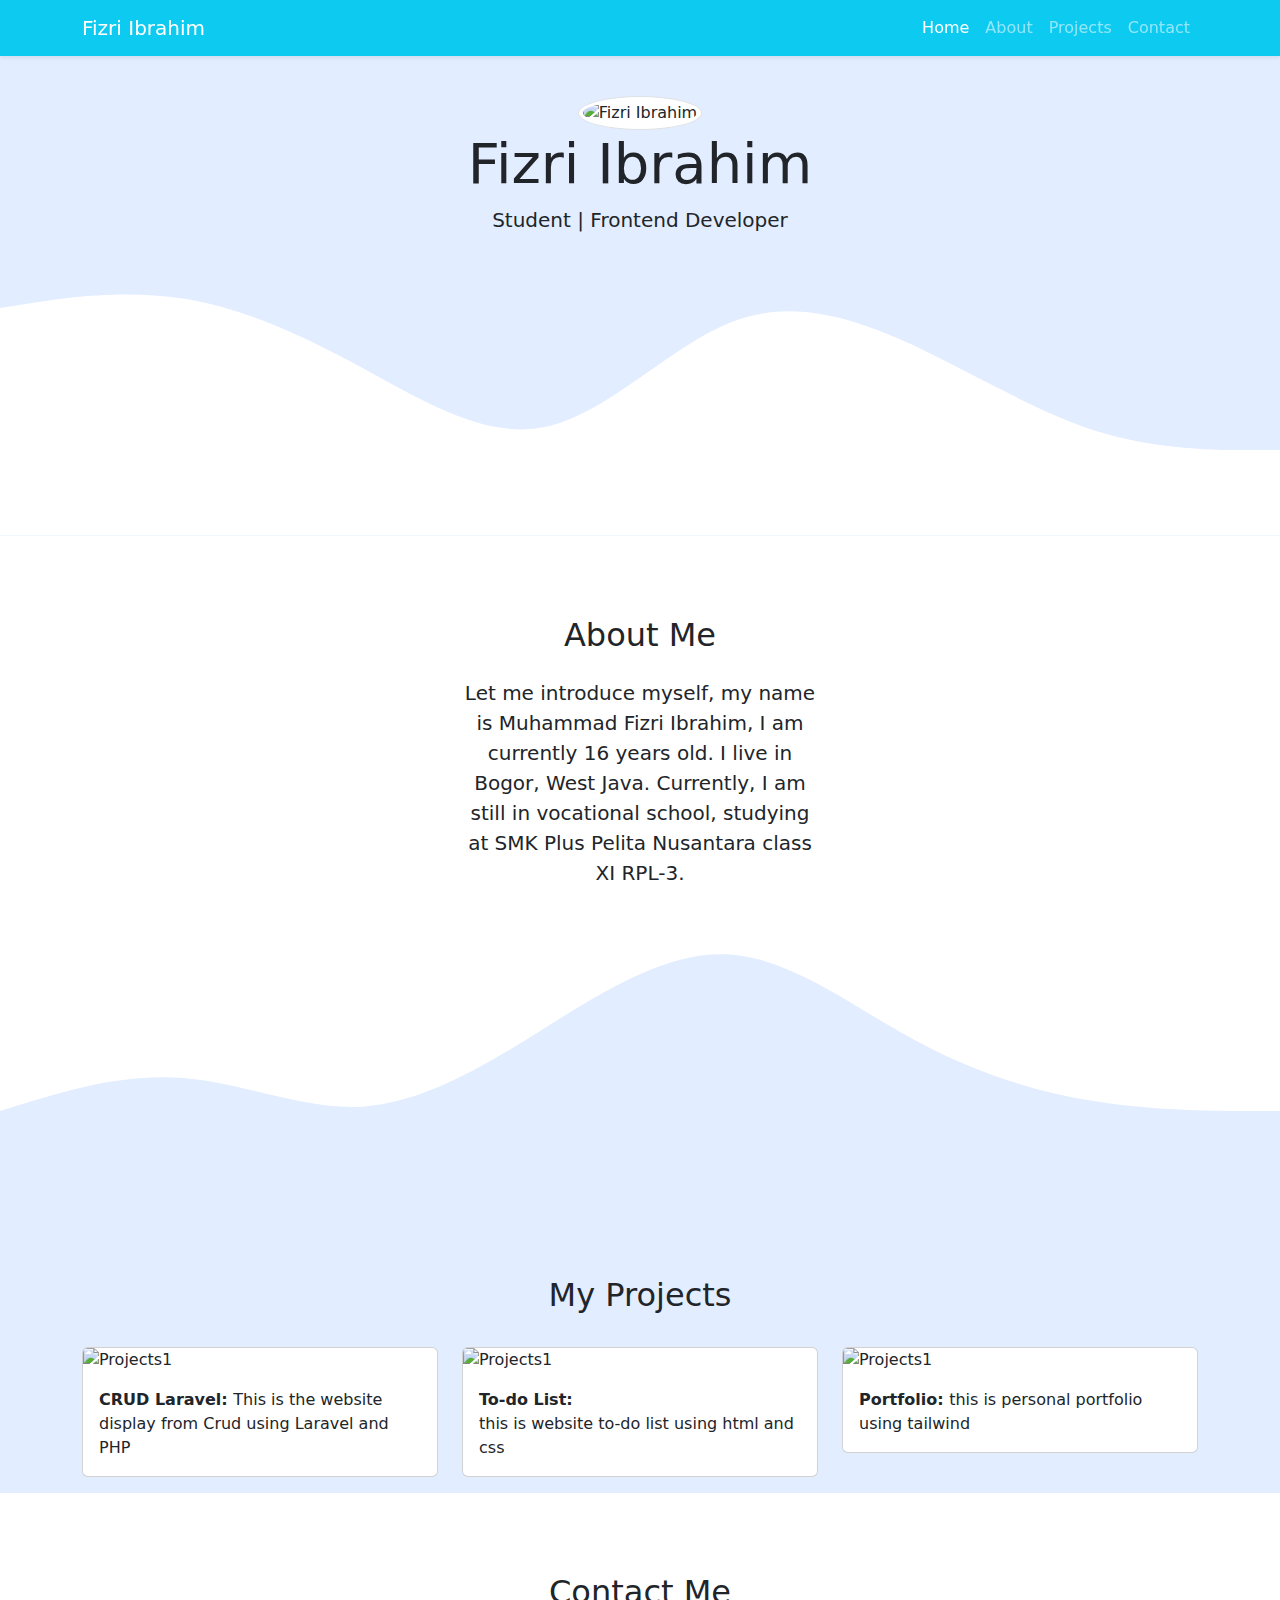
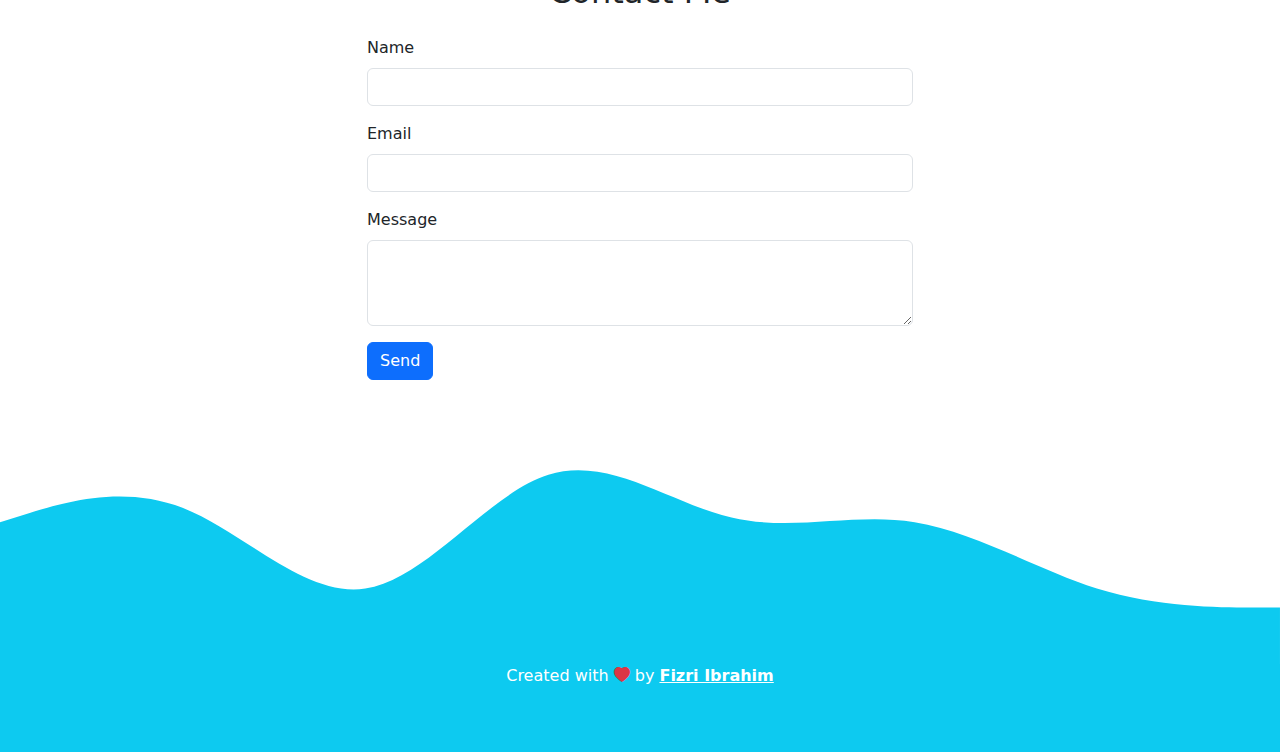
==== index.html @ 1948f7e0 "Add files via upload" ====
<!DOCTYPE html>
<html lang="en">
  <head>
    <meta charset="utf-8" />
    <meta name="viewport" content="width=device-width, initial-scale=1" />
    <title>My Portfolio | Fizri Ibrahim</title>
    <link href="https://cdn.jsdelivr.net/npm/bootstrap@5.3.3/dist/css/bootstrap.min.css" rel="stylesheet" integrity="sha384-QWTKZyjpPEjISv5WaRU9OFeRpok6YctnYmDr5pNlyT2bRjXh0JMhjY6hW+ALEwIH" crossorigin="anonymous" />
    <!-- bootstrap icon -->
    <link rel="stylesheet" href="https://cdn.jsdelivr.net/npm/bootstrap-icons@1.11.3/font/bootstrap-icons.min.css">
    <!-- favicon -->
    <link rel="icon" href="img/istockphoto-1313644269-612x612.jpg">
    <!-- my css -->
    <link rel="stylesheet" href="style.css" />
  </head>
  <body id="home">
    <!-- navbar -->
    <nav class="navbar navbar-expand-lg navbar-dark bg-info shadow-sm fixed-top">
      <div class="container">
        <a class="navbar-brand" href="#">Fizri Ibrahim</a>
        <button class="navbar-toggler" type="button" data-bs-toggle="collapse" data-bs-target="#navbarNav" aria-controls="navbarNav" aria-expanded="false" aria-label="Toggle navigation">
          <span class="navbar-toggler-icon"></span>
        </button>
        <div class="collapse navbar-collapse" id="navbarNav">
          <ul class="navbar-nav ms-auto">
            <li class="nav-item">
              <a class="nav-link active" aria-current="page" href="#home">Home</a>
            </li>
            <li class="nav-item">
              <a class="nav-link" href="#about">About</a>
            </li>
            <li class="nav-item">
              <a class="nav-link" href="#projects">Projects</a>
            </li>
            <li class="nav-item">
              <a class="nav-link" href="#contact">Contact</a>
            </li>
          </ul>
        </div>
      </div>
    </nav>
    <!-- akhir navbar -->

    <!-- jumbotron -->
    <section class="jumbotron text-center">
      <img src="img/ibra1.jpg" alt="Fizri Ibrahim" width="150" class="rounded-circle img-thumbnail" />
      <h1 class="display-4">Fizri Ibrahim</h1>
      <p class="lead">Student | Frontend Developer</p>
      <svg xmlns="http://www.w3.org/2000/svg" viewBox="0 0 1440 320">
        <path
          fill="#ffffff"
          fill-opacity="1"
          d="M0,64L34.3,58.7C68.6,53,137,43,206,53.3C274.3,64,343,96,411,133.3C480,171,549,213,617,197.3C685.7,181,754,107,823,80C891.4,53,960,75,1029,106.7C1097.1,139,1166,181,1234,202.7C1302.9,224,1371,224,1406,224L1440,224L1440,320L1405.7,320C1371.4,320,1303,320,1234,320C1165.7,320,1097,320,1029,320C960,320,891,320,823,320C754.3,320,686,320,617,320C548.6,320,480,320,411,320C342.9,320,274,320,206,320C137.1,320,69,320,34,320L0,320Z"
        ></path>
      </svg>
    </section>
    <!-- akhir jumbotron -->

    <!-- about -->
    <section id="about">
      <div class="container">
        <div class="row text-center mb-3">
          <div class="col">
            <h2>About Me</h2>
          </div>
        </div>
        <div class="row justify-content-center fs-5 text-center">
          <div class="col-md-4 mb-4 text-center">Let me introduce myself, my name is Muhammad Fizri Ibrahim, I am currently 16 years old. I live in Bogor, West Java. Currently, I am still in vocational school, studying at SMK Plus Pelita Nusantara class XI RPL-3.</div>
        </div>
      </div>
      <svg xmlns="http://www.w3.org/2000/svg" viewBox="0 0 1440 320">
        <path
          fill="#e2edff"
          fill-opacity="1"
          d="M0,224L34.3,213.3C68.6,203,137,181,206,186.7C274.3,192,343,224,411,218.7C480,213,549,171,617,128C685.7,85,754,43,823,48C891.4,53,960,107,1029,144C1097.1,181,1166,203,1234,213.3C1302.9,224,1371,224,1406,224L1440,224L1440,320L1405.7,320C1371.4,320,1303,320,1234,320C1165.7,320,1097,320,1029,320C960,320,891,320,823,320C754.3,320,686,320,617,320C548.6,320,480,320,411,320C342.9,320,274,320,206,320C137.1,320,69,320,34,320L0,320Z"
        ></path>
      </svg>
    </section>
    <!-- akhir about -->

    <!-- projects -->
    <section id="projects">
      <div class="container">
        <div class="row text-center mb-4">
          <div class="col">
            <h2>My Projects</h2>
          </div>
        </div>
        <div class="row justify-content-center">
          <div class="col-md-4 mb-3">
            <div class="card">
              <img src="img/projects/laravel.jpg" class="card-img-top" alt="Projects1" />
              <div class="card-body">
                <p class="card-text"><b>CRUD Laravel: </b>This is the website display from Crud using Laravel and PHP</p>
              </div>
            </div>
          </div>
          <div class="col-md-4 mb-3">
            <div class="card">
              <a class="text-decoration-none text-dark" href="project1/projectt.html">
              <img src="img/projects/todolist.jpg" class="card-img-top" alt="Projects1" />
              <div class="card-body">
                <p class="card-text"><b>To-do List: <br> </b>this is website to-do list using html and css</p>
              </div>
            </a>
            </div>
          </div>
          <div class="col-md-4 mb-3">
            <div class="card">
              <a class="text-decoration-none text-dark" href="project3/public/index.html">
              <img src="img/projects/pirti.jpg" class="card-img-top" alt="Projects1" />
              <div class="card-body">
                <p class="card-text"><b>Portfolio: </b>this is personal portfolio using tailwind</p>
              </div>
            </a>
            </div>
          </div>
    </section>
    <!-- akhir projects -->

    <!-- contact -->
    <section id="contact">
      <div class="container">
        <div class="row text-center mb-3">
          <div class="col">
            <h2>Contact Me</h2>
          </div>
        </div>
        <div class="row justify-content-center">
          <div class="col-md-6">
            <div class="alert alert-success alert-dismissible fade show d-none my-alert" role="alert">
              <strong>Thankyou!</strong> we have received your message.
              <button type="button" class="btn-close" data-bs-dismiss="alert" aria-label="Close"></button>
            </div>
            <form name="mfi-contact-form">
              <div class="mb-3">
                <label for="name" class="form-label">Name</label>
                <input type="text" class="form-control" id="name" aria-describedby="name" name="nama">
              </div>
              <div class="mb-3">
                <label for="email" class="form-label">Email</label>
                <input type="email" class="form-control" id="email" aria-describedby="email" name="email">
              </div>
              <div class="mb-3">
                <label for="pesan" class="form-label">Message</label>
                <textarea class="form-control" id="pesan" rows="3" name="pesan"></textarea>
              </div>
              <button type="submit" class="btn btn-primary btn-kirim">Send</button>
              
              <button class="btn btn-primary btn-loading d-none" type="button" disabled>
                <span class="spinner-border spinner-border-sm" aria-hidden="true"></span>
                <span role="status">Loading...</span>
              </button>
            </form>
          </div>
        </div>
      </div>
      <svg xmlns="http://www.w3.org/2000/svg" viewBox="0 0 1440 320"><path fill="#0dcaf0" fill-opacity="1" d="M0,160L34.3,149.3C68.6,139,137,117,206,144C274.3,171,343,245,411,234.7C480,224,549,128,617,106.7C685.7,85,754,139,823,154.7C891.4,171,960,149,1029,160C1097.1,171,1166,213,1234,234.7C1302.9,256,1371,256,1406,256L1440,256L1440,320L1405.7,320C1371.4,320,1303,320,1234,320C1165.7,320,1097,320,1029,320C960,320,891,320,823,320C754.3,320,686,320,617,320C548.6,320,480,320,411,320C342.9,320,274,320,206,320C137.1,320,69,320,34,320L0,320Z"></path></svg>
    </section>
    <!-- akhir contact -->

    <!-- footer -->
    <footer class="bg-info text-white text-center pb-5">
      <p>Created with <i class="bi bi-heart-fill text-danger"></i> by <a href="https://www.instagram.com/fizriibraaaa/" class="text-white fw-bold">Fizri Ibrahim</a></p>
    </footer>
    <!-- akhir footer -->
    <script src="https://cdn.jsdelivr.net/npm/bootstrap@5.3.3/dist/js/bootstrap.bundle.min.js" integrity="sha384-YvpcrYf0tY3lHB60NNkmXc5s9fDVZLESaAA55NDzOxhy9GkcIdslK1eN7N6jIeHz" crossorigin="anonymous"></script>

    <script>
      const scriptURL = 'https://script.google.com/macros/s/AKfycbxfw5YdPwmKXg1O3OeNwo1bMqklmzLz_jngfQpR0hQHcy5o2BER_VuKdnj95dE_VT1Thg/exec'
      const form = document.forms['mfi-contact-form']
      const btnKirim = document.querySelector('.btn-kirim');
      const btnLoading = document.querySelector('.btn-loading');
      const myAlert = document.querySelector('.my-alert');
    
      form.addEventListener('submit', e => {
        e.preventDefault();
        // ketika tombol submit di klik
        // tampilkan tombol loading, hilangkan tombol kirim
        btnLoading.classList.toggle('d-none');
        btnKirim.classList.toggle('d-none');
        fetch(scriptURL, { method: 'POST', body: new FormData(form)})
          .then(response => {
            // tampilkan tombol kirim, gilangkan tombol loading
            btnLoading.classList.toggle('d-none');
            btnKirim.classList.toggle('d-none');
            // tampilkan alert
            myAlert.classList.toggle('d-none');
            // reset form
            form.reset();
            console.log('Success!', response)
          })
          .catch(error => console.error('Error!', error.message))
      })
    </script>
  </body>
</html>
---- style.css ----
.jumbotron{
    padding-top: 6rem;
    background-color: #e2edff;
}


#projects{
    background-color: #e2edff;
}

section{
    padding-top: 5rem;
}
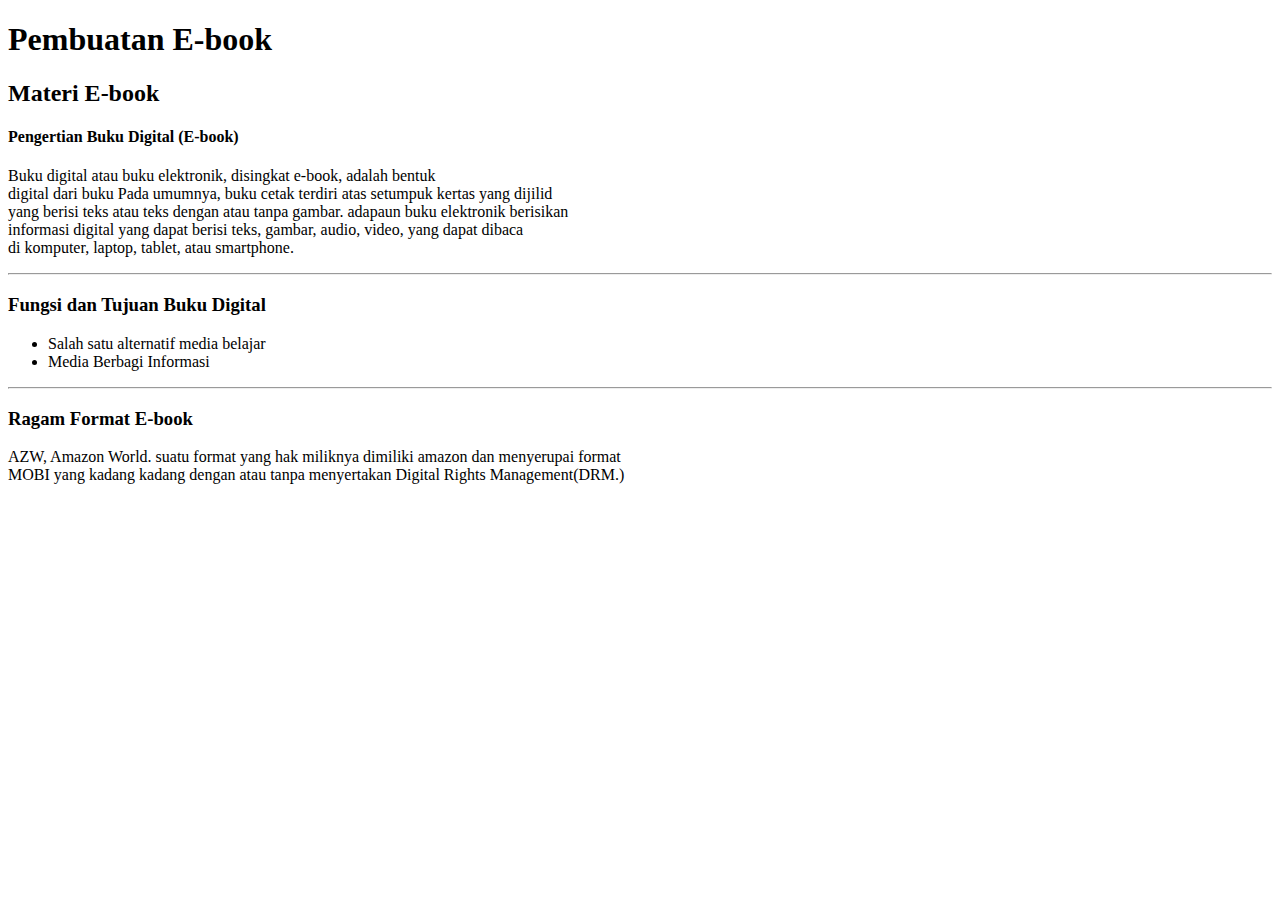
==== commit 42569cd7: "Add files via upload" ====
--- a/index.html
+++ b/index.html
@@ -1,196 +1,46 @@
 <!DOCTYPE html>
 <html lang="en">
-  <head>
-    <meta charset="utf-8" />
-    <meta name="viewport" content="width=device-width, initial-scale=1" />
-    <title>My Portfolio | Fizri Ibrahim</title>
-    <link href="https://cdn.jsdelivr.net/npm/bootstrap@5.3.3/dist/css/bootstrap.min.css" rel="stylesheet" integrity="sha384-QWTKZyjpPEjISv5WaRU9OFeRpok6YctnYmDr5pNlyT2bRjXh0JMhjY6hW+ALEwIH" crossorigin="anonymous" />
-    <!-- bootstrap icon -->
-    <link rel="stylesheet" href="https://cdn.jsdelivr.net/npm/bootstrap-icons@1.11.3/font/bootstrap-icons.min.css">
-    <!-- favicon -->
-    <link rel="icon" href="img/istockphoto-1313644269-612x612.jpg">
-    <!-- my css -->
-    <link rel="stylesheet" href="style.css" />
-  </head>
-  <body id="home">
-    <!-- navbar -->
-    <nav class="navbar navbar-expand-lg navbar-dark bg-info shadow-sm fixed-top">
-      <div class="container">
-        <a class="navbar-brand" href="#">Fizri Ibrahim</a>
-        <button class="navbar-toggler" type="button" data-bs-toggle="collapse" data-bs-target="#navbarNav" aria-controls="navbarNav" aria-expanded="false" aria-label="Toggle navigation">
-          <span class="navbar-toggler-icon"></span>
-        </button>
-        <div class="collapse navbar-collapse" id="navbarNav">
-          <ul class="navbar-nav ms-auto">
-            <li class="nav-item">
-              <a class="nav-link active" aria-current="page" href="#home">Home</a>
-            </li>
-            <li class="nav-item">
-              <a class="nav-link" href="#about">About</a>
-            </li>
-            <li class="nav-item">
-              <a class="nav-link" href="#projects">Projects</a>
-            </li>
-            <li class="nav-item">
-              <a class="nav-link" href="#contact">Contact</a>
-            </li>
-          </ul>
-        </div>
-      </div>
-    </nav>
-    <!-- akhir navbar -->
+<head>
+    <meta charset="UTF-8">
+    <meta name="viewport" content="width=device-width, initial-scale=1.0">
+    <title>Pembuatan E-book</title>
+    <link rel="stylesheet" href="css/styles.css">
+</head>
+<body>
 
-    <!-- jumbotron -->
-    <section class="jumbotron text-center">
-      <img src="img/ibra1.jpg" alt="Fizri Ibrahim" width="150" class="rounded-circle img-thumbnail" />
-      <h1 class="display-4">Fizri Ibrahim</h1>
-      <p class="lead">Student | Frontend Developer</p>
-      <svg xmlns="http://www.w3.org/2000/svg" viewBox="0 0 1440 320">
-        <path
-          fill="#ffffff"
-          fill-opacity="1"
-          d="M0,64L34.3,58.7C68.6,53,137,43,206,53.3C274.3,64,343,96,411,133.3C480,171,549,213,617,197.3C685.7,181,754,107,823,80C891.4,53,960,75,1029,106.7C1097.1,139,1166,181,1234,202.7C1302.9,224,1371,224,1406,224L1440,224L1440,320L1405.7,320C1371.4,320,1303,320,1234,320C1165.7,320,1097,320,1029,320C960,320,891,320,823,320C754.3,320,686,320,617,320C548.6,320,480,320,411,320C342.9,320,274,320,206,320C137.1,320,69,320,34,320L0,320Z"
-        ></path>
-      </svg>
-    </section>
-    <!-- akhir jumbotron -->
+    <h1>Pembuatan E-book</h1>
+    
+    <h2>Materi E-book</h2>
+    <h4>Pengertian Buku Digital (E-book)</h4>
+    <p class="intro">Buku digital atau buku elektronik, disingkat e-book, adalah bentuk <br> digital dari buku
+        Pada umumnya, buku cetak terdiri atas setumpuk kertas yang dijilid<br> yang berisi teks atau
+        teks dengan atau tanpa gambar. adapaun buku elektronik berisikan <br> informasi digital yang dapat berisi teks,
+        gambar, audio, video, yang dapat dibaca <br> di komputer, laptop, tablet, atau smartphone.
+    </p> <hr>
+        <div class="hasit">
+    <h3>Fungsi dan Tujuan Buku Digital</h3>
+</div>
+    <div id="nitro">
+    <ul>
+        <li>Salah satu alternatif media belajar</li>
+        <li>Media Berbagi Informasi</li>
+    </ul>
+</div>
+<hr>
 
-    <!-- about -->
-    <section id="about">
-      <div class="container">
-        <div class="row text-center mb-3">
-          <div class="col">
-            <h2>About Me</h2>
-          </div>
-        </div>
-        <div class="row justify-content-center fs-5 text-center">
-          <div class="col-md-4 mb-4 text-center">Let me introduce myself, my name is Muhammad Fizri Ibrahim, I am currently 16 years old. I live in Bogor, West Java. Currently, I am still in vocational school, studying at SMK Plus Pelita Nusantara class XI RPL-3.</div>
-        </div>
-      </div>
-      <svg xmlns="http://www.w3.org/2000/svg" viewBox="0 0 1440 320">
-        <path
-          fill="#e2edff"
-          fill-opacity="1"
-          d="M0,224L34.3,213.3C68.6,203,137,181,206,186.7C274.3,192,343,224,411,218.7C480,213,549,171,617,128C685.7,85,754,43,823,48C891.4,53,960,107,1029,144C1097.1,181,1166,203,1234,213.3C1302.9,224,1371,224,1406,224L1440,224L1440,320L1405.7,320C1371.4,320,1303,320,1234,320C1165.7,320,1097,320,1029,320C960,320,891,320,823,320C754.3,320,686,320,617,320C548.6,320,480,320,411,320C342.9,320,274,320,206,320C137.1,320,69,320,34,320L0,320Z"
-        ></path>
-      </svg>
-    </section>
-    <!-- akhir about -->
+<div class="intra">
+<h3>Ragam Format E-book</h3>
+</div>
 
-    <!-- projects -->
-    <section id="projects">
-      <div class="container">
-        <div class="row text-center mb-4">
-          <div class="col">
-            <h2>My Projects</h2>
-          </div>
-        </div>
-        <div class="row justify-content-center">
-          <div class="col-md-4 mb-3">
-            <div class="card">
-              <img src="img/projects/laravel.jpg" class="card-img-top" alt="Projects1" />
-              <div class="card-body">
-                <p class="card-text"><b>CRUD Laravel: </b>This is the website display from Crud using Laravel and PHP</p>
-              </div>
-            </div>
-          </div>
-          <div class="col-md-4 mb-3">
-            <div class="card">
-              <a class="text-decoration-none text-dark" href="project1/projectt.html">
-              <img src="img/projects/todolist.jpg" class="card-img-top" alt="Projects1" />
-              <div class="card-body">
-                <p class="card-text"><b>To-do List: <br> </b>this is website to-do list using html and css</p>
-              </div>
-            </a>
-            </div>
-          </div>
-          <div class="col-md-4 mb-3">
-            <div class="card">
-              <a class="text-decoration-none text-dark" href="project3/public/index.html">
-              <img src="img/projects/pirti.jpg" class="card-img-top" alt="Projects1" />
-              <div class="card-body">
-                <p class="card-text"><b>Portfolio: </b>this is personal portfolio using tailwind</p>
-              </div>
-            </a>
-            </div>
-          </div>
-    </section>
-    <!-- akhir projects -->
+<div class="ttara">
+<p align="left">AZW, Amazon World. suatu format yang hak miliknya dimiliki amazon dan menyerupai format <br> MOBI yang kadang kadang
+    dengan atau tanpa menyertakan Digital Rights Management(DRM.)
+</p>
+</div>
 
-    <!-- contact -->
-    <section id="contact">
-      <div class="container">
-        <div class="row text-center mb-3">
-          <div class="col">
-            <h2>Contact Me</h2>
-          </div>
-        </div>
-        <div class="row justify-content-center">
-          <div class="col-md-6">
-            <div class="alert alert-success alert-dismissible fade show d-none my-alert" role="alert">
-              <strong>Thankyou!</strong> we have received your message.
-              <button type="button" class="btn-close" data-bs-dismiss="alert" aria-label="Close"></button>
-            </div>
-            <form name="mfi-contact-form">
-              <div class="mb-3">
-                <label for="name" class="form-label">Name</label>
-                <input type="text" class="form-control" id="name" aria-describedby="name" name="nama">
-              </div>
-              <div class="mb-3">
-                <label for="email" class="form-label">Email</label>
-                <input type="email" class="form-control" id="email" aria-describedby="email" name="email">
-              </div>
-              <div class="mb-3">
-                <label for="pesan" class="form-label">Message</label>
-                <textarea class="form-control" id="pesan" rows="3" name="pesan"></textarea>
-              </div>
-              <button type="submit" class="btn btn-primary btn-kirim">Send</button>
-              
-              <button class="btn btn-primary btn-loading d-none" type="button" disabled>
-                <span class="spinner-border spinner-border-sm" aria-hidden="true"></span>
-                <span role="status">Loading...</span>
-              </button>
-            </form>
-          </div>
-        </div>
-      </div>
-      <svg xmlns="http://www.w3.org/2000/svg" viewBox="0 0 1440 320"><path fill="#0dcaf0" fill-opacity="1" d="M0,160L34.3,149.3C68.6,139,137,117,206,144C274.3,171,343,245,411,234.7C480,224,549,128,617,106.7C685.7,85,754,139,823,154.7C891.4,171,960,149,1029,160C1097.1,171,1166,213,1234,234.7C1302.9,256,1371,256,1406,256L1440,256L1440,320L1405.7,320C1371.4,320,1303,320,1234,320C1165.7,320,1097,320,1029,320C960,320,891,320,823,320C754.3,320,686,320,617,320C548.6,320,480,320,411,320C342.9,320,274,320,206,320C137.1,320,69,320,34,320L0,320Z"></path></svg>
-    </section>
-    <!-- akhir contact -->
 
-    <!-- footer -->
-    <footer class="bg-info text-white text-center pb-5">
-      <p>Created with <i class="bi bi-heart-fill text-danger"></i> by <a href="https://www.instagram.com/fizriibraaaa/" class="text-white fw-bold">Fizri Ibrahim</a></p>
-    </footer>
-    <!-- akhir footer -->
-    <script src="https://cdn.jsdelivr.net/npm/bootstrap@5.3.3/dist/js/bootstrap.bundle.min.js" integrity="sha384-YvpcrYf0tY3lHB60NNkmXc5s9fDVZLESaAA55NDzOxhy9GkcIdslK1eN7N6jIeHz" crossorigin="anonymous"></script>
 
-    <script>
-      const scriptURL = 'https://script.google.com/macros/s/AKfycbxfw5YdPwmKXg1O3OeNwo1bMqklmzLz_jngfQpR0hQHcy5o2BER_VuKdnj95dE_VT1Thg/exec'
-      const form = document.forms['mfi-contact-form']
-      const btnKirim = document.querySelector('.btn-kirim');
-      const btnLoading = document.querySelector('.btn-loading');
-      const myAlert = document.querySelector('.my-alert');
     
-      form.addEventListener('submit', e => {
-        e.preventDefault();
-        // ketika tombol submit di klik
-        // tampilkan tombol loading, hilangkan tombol kirim
-        btnLoading.classList.toggle('d-none');
-        btnKirim.classList.toggle('d-none');
-        fetch(scriptURL, { method: 'POST', body: new FormData(form)})
-          .then(response => {
-            // tampilkan tombol kirim, gilangkan tombol loading
-            btnLoading.classList.toggle('d-none');
-            btnKirim.classList.toggle('d-none');
-            // tampilkan alert
-            myAlert.classList.toggle('d-none');
-            // reset form
-            form.reset();
-            console.log('Success!', response)
-          })
-          .catch(error => console.error('Error!', error.message))
-      })
-    </script>
-  </body>
-</html>
+
+</body>
+</html>